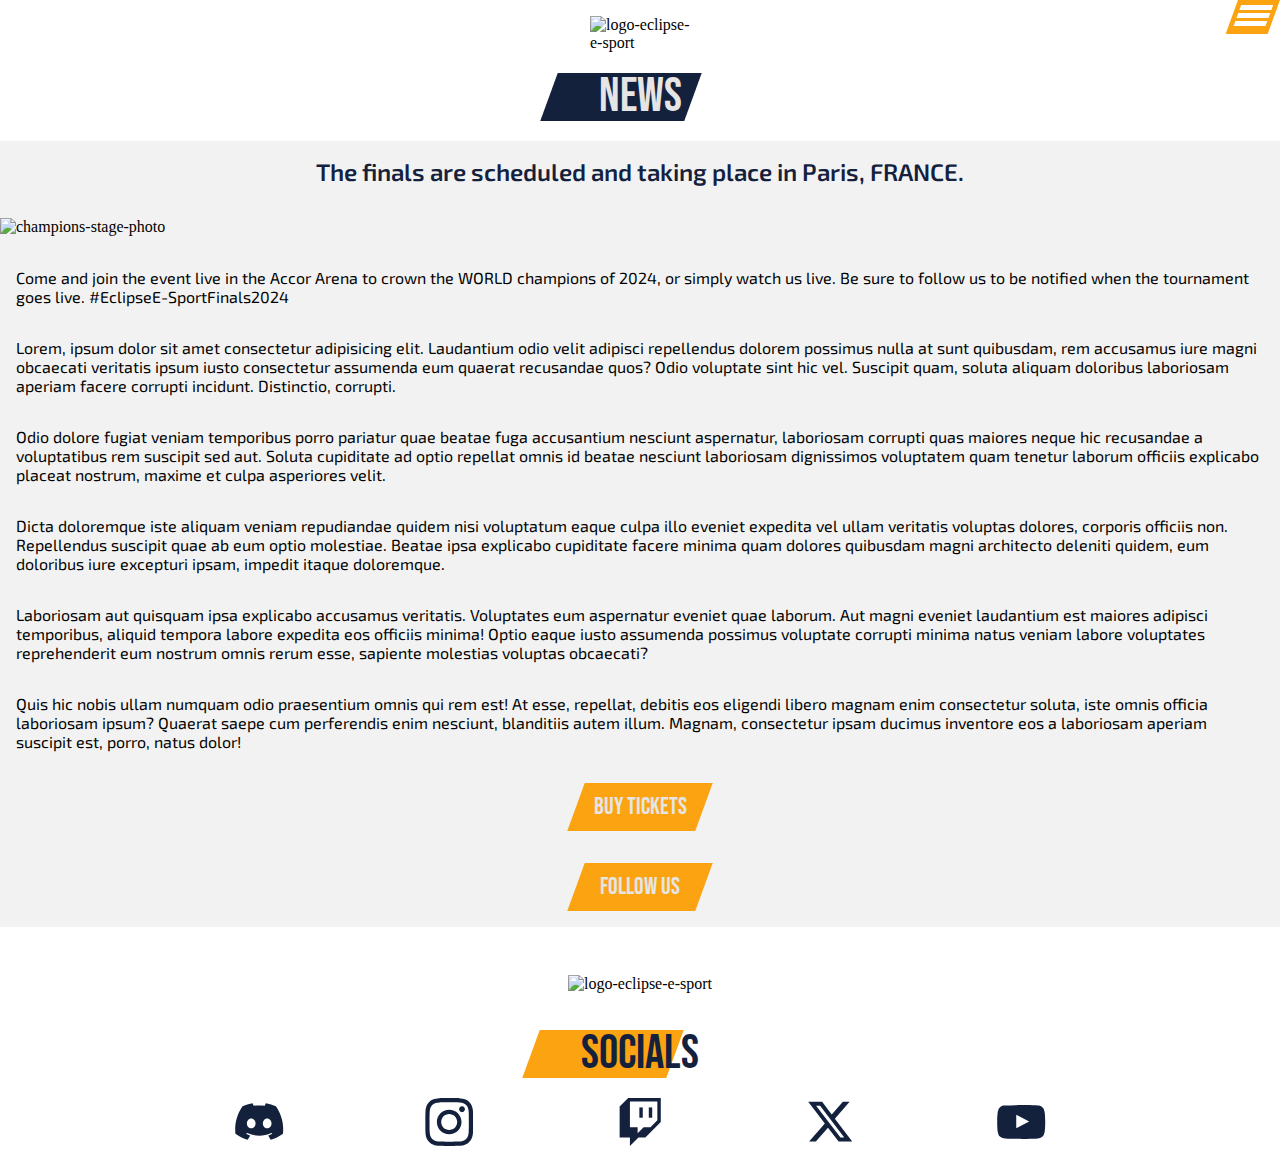
==== article.html @ 3eab0b76 "Version Mobile terminée, pages annexes crées et ajout de styles généraux" ====
<!DOCTYPE html>
<html lang="en">
  <head>
    <meta charset="UTF-8" />
    <meta name="viewport" content="width=device-width, initial-scale=1.0" />
    <link rel="icon" type="image/x-icon" href="./assets/img/logo1.svg" />
    <link rel="preconnect" href="https://fonts.googleapis.com" />
    <link rel="preconnect" href="https://fonts.gstatic.com" crossorigin />
    <link
      href="https://fonts.googleapis.com/css2?family=Bebas+Neue&family=Exo+2:ital,wght@0,100..900;1,100..900&display=swap"
      rel="stylesheet"
    />
    <link
      rel="stylesheet"
      href="https://cdnjs.cloudflare.com/ajax/libs/font-awesome/6.2.0/css/all.min.css"
      integrity="sha512-xh6O/CkQoPOWDdYTDqeRdPCVd1SpvCA9XXcUnZS2FmJNp1coAFzvtCN9BmamE+4aHK8yyUHUSCcJHgXloTyT2A=="
      crossorigin="anonymous"
      referrerpolicy="no-referrer"
    />
    <link rel="stylesheet" href="./assets/styles/styles.css" />
    <link rel="stylesheet" href="./assets/styles/buttons.css" />
    <title>Document</title>
  </head>
  <body>
    <header>
      <nav id="menu" class="menu">
        <a href="#" id="closeBtn" class="close">X</a>
        <ul>
          <li><a href="index.html">HOME</a></li>
          <li><a href="rankings.html">RANKINGS</a></li>
          <li><a href="index.html/#schedule">SCHEDULE</a></li>
          <li><a href="#">FAQ</a></li>
        </ul>
      </nav>
      <span class="burger-icon" id="openBtn">
        <span></span>
        <span></span>
        <span></span>
      </span>
      <img src="./assets/img/logo1.svg" alt="logo-eclipse-e-sport" />
    </header>
    <main>
      <section id="article-page" class="grid-center">
        <h2 class="section-title-primary">NEWS</h2>
        <article class="news-article">
          <div class="flex-it">
            <a href="#"
              ><h3>
                The finals are scheduled and taking place in Paris, FRANCE.
              </h3>
            </a>
          </div>
          <img
            src="assets/img/14b184db38811db48b84d3fd439f8caf501aec41.png"
            alt="champions-stage-photo"
          />

          <p>
            Come and join the event live in the Accor Arena to crown the WORLD
            champions of 2024, or simply watch us live. Be sure to follow us to
            be notified when the tournament goes live. #EclipseE-SportFinals2024
          </p>
          <p>
            Lorem, ipsum dolor sit amet consectetur adipisicing elit. Laudantium
            odio velit adipisci repellendus dolorem possimus nulla at sunt
            quibusdam, rem accusamus iure magni obcaecati veritatis ipsum iusto
            consectetur assumenda eum quaerat recusandae quos? Odio voluptate
            sint hic vel. Suscipit quam, soluta aliquam doloribus laboriosam
            aperiam facere corrupti incidunt. Distinctio, corrupti.
          </p>
          <p>
            Odio dolore fugiat veniam temporibus porro pariatur quae beatae fuga
            accusantium nesciunt aspernatur, laboriosam corrupti quas maiores
            neque hic recusandae a voluptatibus rem suscipit sed aut. Soluta
            cupiditate ad optio repellat omnis id beatae nesciunt laboriosam
            dignissimos voluptatem quam tenetur laborum officiis explicabo
            placeat nostrum, maxime et culpa asperiores velit.
          </p>
          <p>
            Dicta doloremque iste aliquam veniam repudiandae quidem nisi
            voluptatum eaque culpa illo eveniet expedita vel ullam veritatis
            voluptas dolores, corporis officiis non. Repellendus suscipit quae
            ab eum optio molestiae. Beatae ipsa explicabo cupiditate facere
            minima quam dolores quibusdam magni architecto deleniti quidem, eum
            doloribus iure excepturi ipsam, impedit itaque doloremque.
          </p>
          <p>
            Laboriosam aut quisquam ipsa explicabo accusamus veritatis.
            Voluptates eum aspernatur eveniet quae laborum. Aut magni eveniet
            laudantium est maiores adipisci temporibus, aliquid tempora labore
            expedita eos officiis minima! Optio eaque iusto assumenda possimus
            voluptate corrupti minima natus veniam labore voluptates
            reprehenderit eum nostrum omnis rerum esse, sapiente molestias
            voluptas obcaecati?
          </p>
          <p>
            Quis hic nobis ullam numquam odio praesentium omnis qui rem est! At
            esse, repellat, debitis eos eligendi libero magnam enim consectetur
            soluta, iste omnis officia laboriosam ipsum? Quaerat saepe cum
            perferendis enim nesciunt, blanditiis autem illum. Magnam,
            consectetur ipsam ducimus inventore eos a laboriosam aperiam
            suscipit est, porro, natus dolor!
          </p>
          <div class="skew secondary"><a href="">Buy tickets</a></div>
          <div class="skew secondary"><a href="">follow us</a></div>
        </article>
      </section>
    </main>
    <footer class="grid-center">
      <img
        class="logo"
        src="./assets/img/Logo2.svg"
        alt="logo-eclipse-e-sport"
      />
      <h2 id="footer" class="section-title-secondary">SOCIALS</h2>
      <!-- contient mes svg en html -->
      <div class="socials-container">
        <!-- <img src="./assets/img/discord-icon.svg" alt=""> -->
        <a href=""
          ><svg
            width="48"
            height="48"
            viewBox="0 0 48 48"
            fill="none"
            xmlns="http://www.w3.org/2000/svg"
          >
            <path
              d="M40.634 8.31115C37.5747 6.90738 34.294 5.87315 30.8638 5.28081C30.8013 5.26937 30.7389 5.29794 30.7067 5.35508C30.2848 6.10551 29.8175 7.08451 29.4902 7.854C25.8008 7.30166 22.1304 7.30166 18.5166 7.854C18.1893 7.06741 17.705 6.10551 17.2811 5.35508C17.249 5.29985 17.1866 5.27128 17.1241 5.28081C13.6958 5.87126 10.4151 6.90549 7.35387 8.31115C7.32737 8.32257 7.30465 8.34164 7.28958 8.36638C1.06678 17.6631 -0.6379 26.7313 0.19836 35.6871C0.202144 35.7309 0.22674 35.7728 0.260796 35.7995C4.36642 38.8145 8.34341 40.645 12.2466 41.8582C12.309 41.8773 12.3752 41.8544 12.415 41.803C13.3383 40.5421 14.1613 39.2127 14.867 37.8146C14.9086 37.7327 14.8688 37.6356 14.7837 37.6032C13.4783 37.108 12.2352 36.5042 11.0395 35.8185C10.9449 35.7633 10.9373 35.628 11.0243 35.5632C11.2759 35.3747 11.5276 35.1785 11.7679 34.9804C11.8114 34.9443 11.872 34.9366 11.9231 34.9595C19.7786 38.546 28.2831 38.546 36.0459 34.9595C36.097 34.9347 36.1576 34.9424 36.203 34.9785C36.4433 35.1766 36.6949 35.3747 36.9484 35.5632C37.0354 35.628 37.0298 35.7633 36.9352 35.8185C35.7394 36.5175 34.4964 37.108 33.189 37.6013C33.1039 37.6337 33.0661 37.7327 33.1077 37.8146C33.8285 39.2107 34.6515 40.5402 35.5578 41.8011C35.5956 41.8544 35.6637 41.8773 35.7262 41.8582C39.6483 40.645 43.6252 38.8145 47.7309 35.7995C47.7668 35.7728 47.7895 35.7328 47.7933 35.689C48.7942 25.3351 46.117 16.3413 40.6964 8.36827C40.6832 8.34164 40.6605 8.32257 40.634 8.31115ZM16.04 30.234C13.675 30.234 11.7263 28.0627 11.7263 25.3961C11.7263 22.7295 13.6372 20.5582 16.04 20.5582C18.4617 20.5582 20.3916 22.7486 20.3538 25.3961C20.3538 28.0627 18.4428 30.234 16.04 30.234ZM31.9895 30.234C29.6245 30.234 27.6758 28.0627 27.6758 25.3961C27.6758 22.7295 29.5867 20.5582 31.9895 20.5582C34.4113 20.5582 36.3411 22.7486 36.3033 25.3961C36.3033 28.0627 34.4113 30.234 31.9895 30.234Z"
              fill="#14213D"
            /></svg
        ></a>
        <a href=""
          ><svg
            width="48"
            height="48"
            viewBox="0 0 48 48"
            fill="none"
            xmlns="http://www.w3.org/2000/svg"
          >
            <g clip-path="url(#clip0_57_334)">
              <path
                d="M24 4.32187C30.4125 4.32187 31.1719 4.35 33.6938 4.4625C36.0375 4.56562 37.3031 4.95938 38.1469 5.2875C39.2625 5.71875 40.0688 6.24375 40.9031 7.07812C41.7469 7.92188 42.2625 8.71875 42.6938 9.83438C43.0219 10.6781 43.4156 11.9531 43.5188 14.2875C43.6313 16.8187 43.6594 17.5781 43.6594 23.9813C43.6594 30.3938 43.6313 31.1531 43.5188 33.675C43.4156 36.0188 43.0219 37.2844 42.6938 38.1281C42.2625 39.2438 41.7375 40.05 40.9031 40.8844C40.0594 41.7281 39.2625 42.2438 38.1469 42.675C37.3031 43.0031 36.0281 43.3969 33.6938 43.5C31.1625 43.6125 30.4031 43.6406 24 43.6406C17.5875 43.6406 16.8281 43.6125 14.3063 43.5C11.9625 43.3969 10.6969 43.0031 9.85313 42.675C8.7375 42.2438 7.93125 41.7188 7.09688 40.8844C6.25313 40.0406 5.7375 39.2438 5.30625 38.1281C4.97813 37.2844 4.58438 36.0094 4.48125 33.675C4.36875 31.1438 4.34063 30.3844 4.34063 23.9813C4.34063 17.5688 4.36875 16.8094 4.48125 14.2875C4.58438 11.9437 4.97813 10.6781 5.30625 9.83438C5.7375 8.71875 6.2625 7.9125 7.09688 7.07812C7.94063 6.23438 8.7375 5.71875 9.85313 5.2875C10.6969 4.95938 11.9719 4.56562 14.3063 4.4625C16.8281 4.35 17.5875 4.32187 24 4.32187ZM24 0C17.4844 0 16.6688 0.028125 14.1094 0.140625C11.5594 0.253125 9.80625 0.665625 8.2875 1.25625C6.70312 1.875 5.3625 2.69062 4.03125 4.03125C2.69063 5.3625 1.875 6.70313 1.25625 8.27813C0.665625 9.80625 0.253125 11.55 0.140625 14.1C0.028125 16.6687 0 17.4844 0 24C0 30.5156 0.028125 31.3312 0.140625 33.8906C0.253125 36.4406 0.665625 38.1938 1.25625 39.7125C1.875 41.2969 2.69063 42.6375 4.03125 43.9688C5.3625 45.3 6.70313 46.125 8.27813 46.7344C9.80625 47.325 11.55 47.7375 14.1 47.85C16.6594 47.9625 17.475 47.9906 23.9906 47.9906C30.5063 47.9906 31.3219 47.9625 33.8813 47.85C36.4313 47.7375 38.1844 47.325 39.7031 46.7344C41.2781 46.125 42.6188 45.3 43.95 43.9688C45.2812 42.6375 46.1063 41.2969 46.7156 39.7219C47.3063 38.1938 47.7188 36.45 47.8313 33.9C47.9438 31.3406 47.9719 30.525 47.9719 24.0094C47.9719 17.4938 47.9438 16.6781 47.8313 14.1188C47.7188 11.5688 47.3063 9.81563 46.7156 8.29688C46.125 6.70312 45.3094 5.3625 43.9688 4.03125C42.6375 2.7 41.2969 1.875 39.7219 1.26562C38.1938 0.675 36.45 0.2625 33.9 0.15C31.3313 0.028125 30.5156 0 24 0Z"
                fill="#14213D"
              />
              <path
                d="M24 11.6719C17.1938 11.6719 11.6719 17.1938 11.6719 24C11.6719 30.8062 17.1938 36.3281 24 36.3281C30.8062 36.3281 36.3281 30.8062 36.3281 24C36.3281 17.1938 30.8062 11.6719 24 11.6719ZM24 31.9969C19.5844 31.9969 16.0031 28.4156 16.0031 24C16.0031 19.5844 19.5844 16.0031 24 16.0031C28.4156 16.0031 31.9969 19.5844 31.9969 24C31.9969 28.4156 28.4156 31.9969 24 31.9969Z"
                fill="#14213D"
              />
              <path
                d="M39.6937 11.1843C39.6937 12.778 38.4 14.0624 36.8156 14.0624C35.2219 14.0624 33.9375 12.7687 33.9375 11.1843C33.9375 9.59053 35.2313 8.30615 36.8156 8.30615C38.4 8.30615 39.6937 9.5999 39.6937 11.1843Z"
                fill="#14213D"
              />
            </g>
            <defs>
              <clipPath id="clip0_57_334">
                <rect width="48" height="48" fill="white" />
              </clipPath>
            </defs>
          </svg>
        </a>
        <a href=""
          ><svg
            width="48"
            height="48"
            viewBox="0 0 48 48"
            fill="none"
            xmlns="http://www.w3.org/2000/svg"
          >
            <path
              d="M12.0014 0L3.42999 8.57143V39.4286H13.7157V48L22.2871 39.4286H29.1443L44.5728 24V0H12.0014ZM41.1443 22.2857L34.2871 29.1429H27.43L21.43 35.1429V29.1429H13.7157V3.42857H41.1443V22.2857Z"
              fill="#14213D"
            />
            <path
              d="M36.0014 9.42847H32.5729V19.7142H36.0014V9.42847Z"
              fill="#14213D"
            />
            <path
              d="M26.5727 9.42871H23.1442V19.7144H26.5727V9.42871Z"
              fill="#14213D"
            /></svg
        ></a>
        <a href=""
          ><svg
            width="48"
            height="48"
            viewBox="0 0 48 48"
            fill="none"
            xmlns="http://www.w3.org/2000/svg"
          >
            <path
              d="M36.6526 3.80786H43.3995L28.6594 20.6548L46 43.5798H32.4225L21.7881 29.6759L9.61989 43.5798H2.86886L18.6349 25.5601L2 3.80786H15.9222L25.5348 16.5165L36.6526 3.80786ZM34.2846 39.5414H38.0232L13.8908 7.63413H9.87892L34.2846 39.5414Z"
              fill="#14213D"
            />
          </svg>
        </a>
        <a href="">
          <svg
            width="48"
            height="48"
            viewBox="0 0 48 48"
            fill="none"
            xmlns="http://www.w3.org/2000/svg"
          >
            <path
              d="M47.5219 14.4001C47.5219 14.4001 47.0531 11.0907 45.6094 9.6376C43.7812 7.7251 41.7375 7.71572 40.8 7.60322C34.0875 7.11572 24.0094 7.11572 24.0094 7.11572H23.9906C23.9906 7.11572 13.9125 7.11572 7.2 7.60322C6.2625 7.71572 4.21875 7.7251 2.39062 9.6376C0.946875 11.0907 0.4875 14.4001 0.4875 14.4001C0.4875 14.4001 0 18.2907 0 22.172V25.8095C0 29.6907 0.478125 33.5813 0.478125 33.5813C0.478125 33.5813 0.946875 36.8907 2.38125 38.3438C4.20937 40.2563 6.60938 40.1907 7.67813 40.397C11.5219 40.7626 24 40.8751 24 40.8751C24 40.8751 34.0875 40.8563 40.8 40.3782C41.7375 40.2657 43.7812 40.2563 45.6094 38.3438C47.0531 36.8907 47.5219 33.5813 47.5219 33.5813C47.5219 33.5813 48 29.7001 48 25.8095V22.172C48 18.2907 47.5219 14.4001 47.5219 14.4001ZM19.0406 30.2251V16.7345L32.0062 23.5032L19.0406 30.2251Z"
              fill="#14213D"
            />
          </svg>
        </a>
      </div>
    </footer>

    <script src="./assets/js/main.js"></script>
    <script src="./assets/js/menuBurger.js"></script>
  </body>
</html>
---- assets/styles/styles.css ----
/* // || RESET CSS || \\ */

html,
body,
div,
span,
applet,
object,
iframe,
h1,
h2,
h3,
h4,
h5,
h6,
p,
blockquote,
pre,
a,
abbr,
acronym,
address,
big,
cite,
code,
del,
dfn,
em,
img,
ins,
kbd,
q,
s,
samp,
small,
strike,
strong,
sub,
sup,
tt,
var,
b,
u,
i,
center,
dl,
dt,
dd,
ol,
ul,
li,
fieldset,
form,
label,
legend,
table,
caption,
tbody,
tfoot,
thead,
tr,
th,
td,
article,
aside,
canvas,
details,
embed,
figure,
figcaption,
footer,
header,
hgroup,
menu,
nav,
output,
ruby,
section,
summary,
time,
mark,
audio,
video {
  margin: 0;
  padding: 0;
  border: 0;
  font-size: 100%;
  font: inherit;
  vertical-align: baseline;
  text-decoration: none;
  list-style-type: none;
}

img {
  display: block;
}

/* || VARIABLES || */

:root {
  interpolate-size: allow-keywords;
  --ff-brand: "Bebas Neue", sans-serif;
  --ff-text: "Exo 2", sans-serif;

  --fw-n: 400;
  --fw-m: 600;
  --fw-b: 800;

  --fs-s: 0.8rem;
  --fs-2: 2rem;
  --fs-3: 3rem;
  --fs-4: 4rem;
  --fs-5: 5rem;
  --fs-p: 1rem;

  --primary-clr: #14213d;
  --primary-clr-light: #4467b2;
  --primary-clr-lighter: hsla(221, 45%, 48%, 0.75);
  --secondary-clr: #fca311;
  --secondary-clr-light: hsla(37, 98%, 53%, 0.8);
  --grey: #e5e5e5;
  --grey-light: hsla(0, 0%, 90%, 0.8);
  --grey-lighter: hsla(0, 0%, 90%, 0.5);

  --spacer: 1rem;
  --spacer-md: calc(var(--spacer) * 2);
  --spacer-lg: calc(var(--spacer) * 3);

  --margin: 0 0 var(--spacer) 0;

  --shadow: 0 0 1rem rgba(0, 0, 0, 0.25);

  /*Use of linear gradient for coloriring the background img*/
  --bg-blue: url(../img/bg-blue.png) top/cover no-repeat;
  --bg-yellow: url(../img/bg-yellow.png) top/cover no-repeat;
  --bg-gray: url(../img/bg-grey.png) top/cover no-repeat;
  --bg-gray2: url(../img/bg-grey2.png) top/cover no-repeat;
}

/* || UTILITY CLASSES || */
.mobile-hidden {
  display: none;
}
/* for the arrow on the right of the title*/
.flex-it {
  display: flex;
  justify-content: space-between;
}

.section-padding {
  padding: var(--spacer) 0;
}

.grid-center {
  display: grid;
  place-items: center;
}

.section-title-primary {
  font-family: var(--ff-brand);
  display: inline-block;
  position: relative;
  font-size: var(--fs-3);
  color: var(--grey);
  z-index: 1;
}

.section-title-primary::before {
  position: absolute;
  z-index: -1;
  content: "";
  top: 5px;
  left: -50px;
  height: 3rem;
  width: 9rem;
  transform: skewX(-20deg);
  transform-origin: right;
  background-color: var(--primary-clr);
}
.section-title-secondary {
  font-family: var(--ff-brand);
  display: inline-block;
  position: relative;
  font-size: var(--fs-3);
  color: var(--primary-clr);
  z-index: 1;
}

.section-title-secondary::before {
  position: absolute;
  z-index: -1;
  content: "";
  top: 5px;
  left: -50px;
  height: 3rem;
  width: 9rem;
  transform: skewX(-20deg);
  transform-origin: right;
  background-color: var(--secondary-clr);
  transition: all 1s;
}

/* || HEADER || */

header {
  background: var(--bg-blue);
  background-blend-mode: color-burn;
  display: grid;
  grid-template-columns: auto;
}

header > img {
  width: 100px;
  margin: var(--spacer) 0;
  grid-column: 2;
  grid-row: 1; /* force the position of the image on the first and unique row instead of creating a new one*/
}

/* || MENU BURGER || */

.menu {
  text-align: center;
  font-family: var(--ff-brand);
  width: 100%;
  height: 100%;
  padding-top: var(--spacer);
  position: fixed;
  z-index: 1000;
  top: 0;
  right: -2000px;
  background: var(--bg-yellow);
  background-blend-mode: color-burn;
  transition: all 0.5s ease-in-out;
}

.menu a {
  font-size: var(--fs-4);
  display: block;
  color: var(--grey);
}

.menu li {
  padding: var(--spacer-lg);
}

.menu.active {
  right: 0;
  transition: all 0.5s ease;
}

.menu .close {
  position: absolute;
  top: 0;
  right: 10px;
  font-size: 2rem;
  line-height: 2rem;
}

.burger-icon {
  width: fit-content;
  padding: 0.3rem;
  place-self: start end;
  grid-row: 1;
  grid-column: 2;
  background-color: #fca311;
  transform: skewX(-20deg);
  transform-origin: top;
}

.burger-icon span {
  display: block;
  width: 2rem;
  height: 5px;
  background-color: white;
  margin: 0 0 3px 0;
}

.burger-icon:hover {
  cursor: pointer;
}

/* || HERO || */

#hero {
  font-family: var(--ff-brand);
  background-color: var(--grey);
}

#hero article {
  display: grid;
  grid-template-rows: repeat(3, auto);
  grid-template-columns: repeat(3, 1fr);
  gap: var(--spacer-md);
  padding: var(--spacer);
}

h1 {
  font-size: var(--fs-5);
  color: var(--primary-clr);
  grid-column: 1/4;
}

#hero p {
  font-size: var(--fs-2);
  grid-row: 2;
  grid-column: 1/4;
}

/*BOUTON HERO A REFAIRE AVEC LE BUTTONS CSS*/

#hero > article > a {
  font-size: 1.5rem;
  display: block;
  text-align: center;
  text-wrap: nowrap;
  place-self: center;
  padding: 0.5rem 2rem 0.5rem 2rem;
  background-color: var(--secondary-clr);
  line-height: 2rem;
  color: var(--grey);
  grid-column-start: 2;
  position: relative;
  z-index: 1;
  isolation: isolate;
  overflow: hidden;
}

#hero > article > a::before {
  position: absolute;
  content: "";
  height: 8rem;
  width: 10rem;
  top: -100px;
  left: -250px;
  transform: skewX(-40deg);
  background-color: var(--primary-clr);
  transition: all 0.5s ease-in-out;
  z-index: -1;
  border: 20px solid var(--primary-clr-lighter);
}

#hero a:hover::before {
  background-color: #14213d;
  top: -20px;
  left: -57px;
}

/* || NEWS SECTION ||*/

#news {
  background: var(--bg-yellow);
  display: grid;
}

.news-article a {
  text-decoration: none;
  color: var(--primary-clr);
}

#news h2 {
  place-self: end;
  padding-inline: var(--spacer);
}

.news-article {
  margin-block: var(--spacer);
  background-color: var(--grey-lighter);
  padding: var(--spacer) 0;
  display: grid;
  grid-template-columns: 1rem repeat(2, 1fr) 1rem;
  grid-template-rows: auto;
  gap: 2rem 0;
}

.news-article > img {
  width: 100%;
  grid-column: 2/4;
  grid-row: 1;
  display: block;
}

.news-article > .flex-it,
.news-article h3 {
  font-family: var(--ff-text);
  font-weight: var(--fw-m);
  font-size: 1.5rem;
  grid-column: 2/4;
  grid-row: 2;
}

.news-article p {
  font-family: var(--ff-text);
  grid-row: 3;
  grid-column: 2/4;
}

#news > .skew {
  /*skewed buttons look in buttons.css*/
  place-self: center;
}

/* ||  SPONSORS || */

#sponsors {
  background: var(--bg-gray);
  background-blend-mode: color-burn;
}

#sponsors h2 {
  color: var(--primary-clr);
}

#sponsors > img {
  padding: var(--spacer);
}

/*SCHEDULE SECTION */

#schedule {
  background: var(--bg-blue);
  max-width: 100%;
}

/* || FAQ SECTION ||*/
#faq {
  padding-inline: var(--spacer);
  background: var(--bg-blue);
}
#faq h2 {
  margin-inline: var(--spacer-lg);
  color: var(--grey);
}

#faq > p {
  letter-spacing: -4px;
  text-align: center;
  text-shadow: var(--primary-clr) 2px 0 2px;
  font-family: var(--ff-text);
  color: var(--grey);
  font-size: var(--fs-3);
  margin-block: var(--spacer-md);
}
summary {
  color: var(--primary-clr);
  cursor: pointer;
  display: flex;
  justify-content: space-between;
  align-items: center;
  padding: var(--spacer);
}

#faq > div {
  width: 100%;
  height: fit-content;
  background-color: var(--grey-lighter);
  border-radius: 2rem;
}

details {
  margin: 1rem;
  display: block;
  font-family: var(--ff-text);
  padding-block: 0.25rem;
  overflow: hidden;
}

details > p {
  color: var(--primary-clr);
  display: block;
  margin-inline: 1rem;
  padding: 1rem;
  border-top: 1px solid var(--primary-clr-lighter);
}

details::details-content {
  block-size: 0;
  transition: block-size 1s, content-visibility 1s;
  transition-behavior: allow-discrete;
}

details[open]::details-content {
  block-size: auto;
}

#faq i {
  margin-left: var(--spacer);
  transition: 0.5s;
}

details[open] i {
  transform: rotate(270deg);
}

/*  || NEWS PAGE || */

#newspage {
  background: var(--bg-gray2);
}

/* || ARTICLE PAGE || */

#article-page {
  background: var(--bg-yellow);
}

#article-page .news-article {
  grid-template-columns: repeat(3, 1fr);
  grid-template-rows: auto;
  place-items: center;
}

#article-page .news-article > img {
  grid-column: 1/4;
  grid-row: 2;
}

#article-page .news-article > .flex-it {
  padding-inline: var(--spacer);
  grid-row: 1;
  grid-column: 1 / 4;
}

#article-page .news-article p {
  padding-inline: var(--spacer);
  grid-row: auto;
  grid-column: 1 / 4;
}

#article-page .news-article div {
  grid-column: 2/3;
}
/* || FOOTER || */

footer {
  background: var(--bg-gray);
  padding: var(--spacer);
  gap: var(--spacer);
}

.logo {
  place-self: center;
  padding: var(--spacer);
}

footer > div {
  width: 75%;
  display: grid;
  place-self: center;
  gap: var(--spacer);
  grid-template-columns: repeat((5, 1fr));
}

footer > div > a {
  grid-row: 1;
}

footer > div > a > svg {
  grid-row: 1;
  width: 100%;
}
---- assets/styles/buttons.css ----
/*SKEWED BUTTON*/
.skew {
  position: relative;
  transform: skewX(-20deg);
  height: auto;
  width: 8rem;
  text-align: center;
  overflow: hidden;
}

.skew a {
  font-family: var(--ff-brand);
  display: block;
  line-height: 3rem;
  font-size: 1.5rem;
  text-align: center;
  color: #e5e5e5;
  transform: skewX(20deg);
}

.primary {
  border: 2px var(--primary-clr) solid;
  background-color: var(--primary-clr);
}

.secondary {
  background-color: var(--secondary-clr);
}

.skew.primary::before {
  position: absolute;
  content: "";
  width: 8rem;
  height: 4rem;
  bottom: 20px;
  left: -150px;
  background-color: var(--secondary-clr);
  transition: all 0.25s ease;
}

.skew.primary:hover::before,
.skew.primary:focus::before {
  left: 0;
  bottom: 0;
}
.skew.primary:hover a,
.skew.primary:focus a {
  color: var(--primary-clr);
}

.skew.secondary::before {
  position: absolute;
  content: "";
  width: 8rem;
  height: 4rem;
  bottom: 20px;
  left: -150px;
  background-color: var(--primary-clr);
  transition: all 0.25s ease;
}

.skew.secondary:hover::before,
.skew.secondary:focus::before {
  left: 0;
  bottom: 0;
}
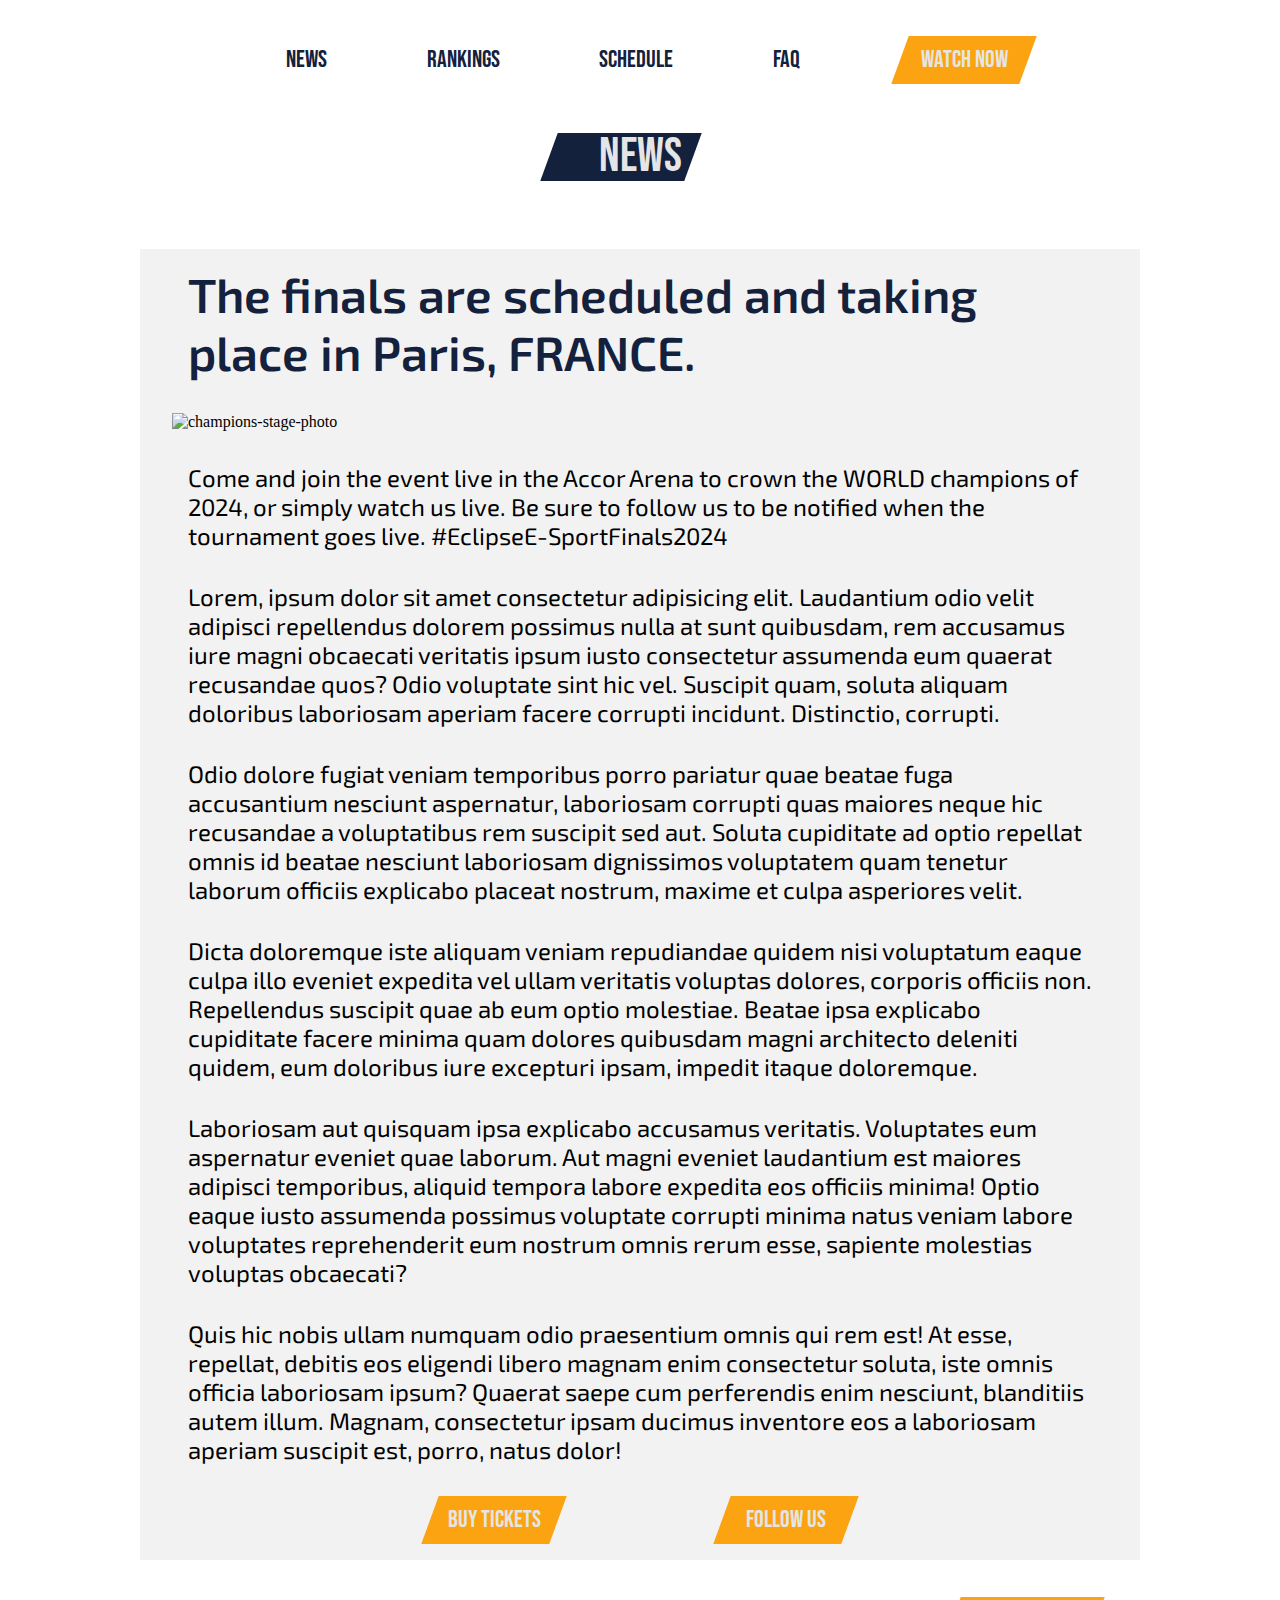
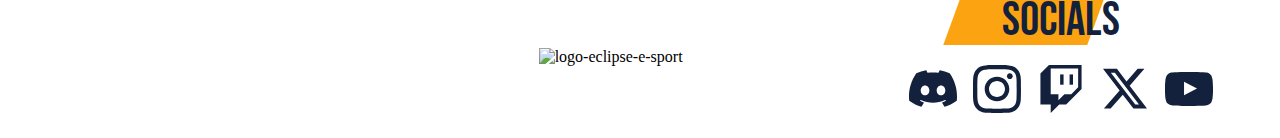
==== commit 203e2b63: "Design fini, ajout d'hover, media queries. Version 1.0" ====
--- a/article.html
+++ b/article.html
@@ -19,10 +19,10 @@
     />
     <link rel="stylesheet" href="./assets/styles/styles.css" />
     <link rel="stylesheet" href="./assets/styles/buttons.css" />
-    <title>Document</title>
+    <title>Latest News</title>
   </head>
   <body>
-    <header>
+    <header id="menu-mobile">
       <nav id="menu" class="menu">
         <a href="#" id="closeBtn" class="close">X</a>
         <ul>
@@ -39,11 +39,29 @@
       </span>
       <img src="./assets/img/logo1.svg" alt="logo-eclipse-e-sport" />
     </header>
-    <main>
+    <main id="article-main">
+      <header id="menu-desktop" class="mobile-hidden">
+        <nav>
+          <ul>
+            <li>
+              <a href="./index.html"
+                ><img src="./assets/img/logo-text.svg" alt=""
+              /></a>
+            </li>
+            <li><a href="./index.html#news">NEWS</a></li>
+            <li><a href="./rankings.html">RANKINGS</a></li>
+            <li><a href="./index.html">SCHEDULE</a></li>
+            <li><a href="./index.html">FAQ</a></li>
+            <div class="skew secondary">
+              <li><a href="">WATCH NOW</a></li>
+            </div>
+          </ul>
+        </nav>
+      </header>
       <section id="article-page" class="grid-center">
         <h2 class="section-title-primary">NEWS</h2>
         <article class="news-article">
-          <div class="flex-it">
+          <div class="link-title">
             <a href="#"
               ><h3>
                 The finals are scheduled and taking place in Paris, FRANCE.
@@ -101,8 +119,13 @@
             consectetur ipsam ducimus inventore eos a laboriosam aperiam
             suscipit est, porro, natus dolor!
           </p>
-          <div class="skew secondary"><a href="">Buy tickets</a></div>
-          <div class="skew secondary"><a href="">follow us</a></div>
+          <div class="flex-it button-row">
+            <div class="skew secondary">
+              <a href="">BUY TICKETS</a>
+            </div>
+            <div class="skew secondary">
+              <a href="">FOLLOW US</a>
+            </div>
         </article>
       </section>
     </main>
--- a/assets/styles/styles.css
+++ b/assets/styles/styles.css
@@ -147,13 +147,13 @@
   justify-content: space-between;
 }
 
-.section-padding {
-  padding: var(--spacer) 0;
-}
-
 .grid-center {
   display: grid;
   place-items: center;
+}
+
+.section-padding {
+  padding: var(--spacer) 0;
 }
 
 .section-title-primary {
@@ -202,14 +202,14 @@
 
 /* || HEADER || */
 
-header {
+#menu-mobile {
   background: var(--bg-blue);
   background-blend-mode: color-burn;
   display: grid;
   grid-template-columns: auto;
 }
 
-header > img {
+#menu-mobile > img {
   width: 100px;
   margin: var(--spacer) 0;
   grid-column: 2;
@@ -226,7 +226,7 @@
   padding-top: var(--spacer);
   position: fixed;
   z-index: 1000;
-  top: 0;
+  top: -2000px;
   right: -2000px;
   background: var(--bg-yellow);
   background-blend-mode: color-burn;
@@ -234,7 +234,7 @@
 }
 
 .menu a {
-  font-size: var(--fs-4);
+  font-size: clamp(2rem, -0.9737rem + 3.3158vw, 3rem);
   display: block;
   color: var(--grey);
 }
@@ -244,6 +244,7 @@
 }
 
 .menu.active {
+  top: 0;
   right: 0;
   transition: all 0.5s ease;
 }
@@ -287,11 +288,32 @@
 }
 
 #hero article {
+  position: relative;
   display: grid;
   grid-template-rows: repeat(3, auto);
   grid-template-columns: repeat(3, 1fr);
   gap: var(--spacer-md);
   padding: var(--spacer);
+  overflow: hidden;
+}
+
+#hero article:hover::before {
+  left: 150%;
+  transform: skewX(-40deg);
+  transform-origin: left;
+}
+
+#hero article::before {
+  position: absolute;
+  left: -100px;
+  top: -100px;
+  right: 0;
+  content: "";
+  width: 20%;
+  height: 150%;
+  background-color: var(--grey-lighter);
+  opacity: 0.2;
+  transition: all 0.75s ease-in-out;
 }
 
 h1 {
@@ -379,17 +401,28 @@
   display: block;
 }
 
-.news-article > .flex-it,
 .news-article h3 {
   font-family: var(--ff-text);
   font-weight: var(--fw-m);
-  font-size: 1.5rem;
+  font-size: var(--fs-2);
+}
+
+.news-article .link-title {
+  grid-row: 2;
   grid-column: 2/4;
-  grid-row: 2;
+}
+
+.news-article .link-title a {
+  transition: 0.5s;
+}
+
+.news-article .link-title a:hover {
+  opacity: 0.8;
 }
 
 .news-article p {
   font-family: var(--ff-text);
+  font-size: 1.5rem;
   grid-row: 3;
   grid-column: 2/4;
 }
@@ -402,8 +435,11 @@
 /* ||  SPONSORS || */
 
 #sponsors {
+  display: grid;
   background: var(--bg-gray);
   background-blend-mode: color-burn;
+  place-self: center;
+  width: 100%;
 }
 
 #sponsors h2 {
@@ -427,7 +463,7 @@
   background: var(--bg-blue);
 }
 #faq h2 {
-  margin-inline: var(--spacer-lg);
+  margin-left: 4rem;
   color: var(--grey);
 }
 
@@ -493,8 +529,13 @@
 
 /*  || NEWS PAGE || */
 
-#newspage {
+#main-newspage {
   background: var(--bg-gray2);
+}
+
+#newspage .news-article {
+  background-color: var(--grey-lighter);
+  margin-bottom: 0;
 }
 
 /* || ARTICLE PAGE || */
@@ -514,7 +555,7 @@
   grid-row: 2;
 }
 
-#article-page .news-article > .flex-it {
+#article-page .news-article > .link-title {
   padding-inline: var(--spacer);
   grid-row: 1;
   grid-column: 1 / 4;
@@ -526,28 +567,30 @@
   grid-column: 1 / 4;
 }
 
-#article-page .news-article div {
-  grid-column: 2/3;
+#article-page .news-article .button-row {
+  grid-row: 9;
+  width: 80%;
+  grid-column: 1 / 4;
 }
 /* || FOOTER || */
 
 footer {
+  display: grid;
+  place-items: center;
   background: var(--bg-gray);
   padding: var(--spacer);
   gap: var(--spacer);
 }
 
 .logo {
-  place-self: center;
   padding: var(--spacer);
 }
 
 footer > div {
   width: 75%;
   display: grid;
-  place-self: center;
   gap: var(--spacer);
-  grid-template-columns: repeat((5, 1fr));
+  grid-template-columns: repeat(5, 1fr);
 }
 
 footer > div > a {
@@ -558,3 +601,304 @@
   grid-row: 1;
   width: 100%;
 }
+
+/* || MEDIA HERO || */
+
+/*  ||  MENU DESKTOP  || */
+
+#menu-desktop {
+  display: none;
+  align-items: center;
+  position: relative;
+  width: 80%;
+  max-width: 1100px;
+  top: 20px;
+  left: 20px;
+  isolation: isolate;
+}
+
+#menu-desktop::before {
+  content: "";
+  position: absolute;
+  background: var(--bg-gray);
+  min-width: 99%;
+  height: 2rem;
+  transform: skewX(-20deg);
+  padding: var(--spacer);
+  padding-right: 0;
+  z-index: -1;
+}
+
+#menu-desktop > nav > ul {
+  font-family: var(--ff-brand);
+  font-size: 1.5rem;
+  padding: var(--spacer);
+  display: flex;
+  justify-content: space-between;
+  align-items: center;
+  text-align: center;
+}
+
+#menu-desktop > nav > ul > li > a {
+  line-height: 3rem;
+  color: #14213d;
+}
+
+#menu-desktop > nav > ul > li > a:hover {
+  color: var(--secondary-clr);
+}
+
+#menu-desktop img {
+  width: 150px;
+}
+
+@media (min-width: 800px) {
+  #menu-mobile {
+    display: none;
+  }
+
+  #menu-desktop {
+    display: grid;
+  }
+
+  .blue-wrapper {
+    background: var(--bg-blue);
+  }
+  .mobile-hidden {
+    display: inline-block;
+  }
+  #hero {
+    box-sizing: border-box;
+    background: transparent;
+    display: grid;
+    place-self: center;
+    grid-template-columns: repeat(8, 97px);
+    grid-template-rows: 1rem repeat(6, 100px) 1rem;
+  }
+  #hero article {
+    background-color: var(--grey-lighter);
+    height: fit-content;
+    grid-column: 2 /6;
+    grid-row: 3/6;
+  }
+  #hero img {
+    grid-column: 2 / 8;
+    grid-row: 2 /7;
+    width: 100%;
+  }
+  #hero h1 {
+    font-size: var(--fs-3);
+    color: #e5e5e5;
+  }
+  #hero p {
+    font-size: 1.5rem;
+  }
+}
+
+@media (min-width: 1200px) {
+  #hero article {
+    grid-column: 1/5;
+  }
+}
+
+/* || MEDIA NEWS || */
+
+@media (min-width: 800px) {
+  #news h2 {
+    grid-row: 1;
+    place-self: start;
+    grid-column: 8;
+  }
+
+  .button-row {
+    justify-content: space-evenly;
+    width: 100%;
+  }
+
+  #news {
+    padding: var(--spacer-md);
+    place-self: center;
+    grid-template-columns: repeat(8, 1fr);
+    grid-template-rows: 2rem repeat(2, 1fr) 2rem;
+    gap: var(--spacer);
+  }
+  #main-news {
+    padding: var(--spacer);
+    gap: var(--spacer-md);
+    display: flex;
+    max-height: fit-content;
+    flex-direction: column;
+    grid-column: 1 / 6;
+    grid-row: 2 / 4;
+    place-items: center;
+  }
+
+  #main-news > img {
+    place-self: start;
+  }
+
+  #news > #main-news h3 {
+    font-size: var(--fs-2);
+  }
+
+  #news > #main-news p {
+    font-size: 1.5rem;
+  }
+
+  .grid-span3 {
+    grid-column: 6 / span 3;
+  }
+  #side-article1 {
+    grid-row: 2;
+  }
+  #side-article2 {
+    grid-row: 3;
+  }
+  #news > .skew {
+    grid-row: 4;
+    grid-column: 4 / span 2;
+  }
+}
+
+/* || SPONSORS MEDIA || */
+
+@media (min-width: 800px) {
+  #sponsors {
+    display: grid;
+    grid-template-columns: repeat(3, 1fr);
+    grid-row: auto;
+    place-items: center;
+  }
+  #sponsors h2 {
+    grid-row: 1;
+    grid-column: 2;
+  }
+
+  #sponsors img {
+    grid-row: 2;
+  }
+}
+
+/* || FAQ MEDIA || */
+
+@media (min-width: 800px) {
+  #faq > p {
+    font-size: var(--fs-4);
+  }
+
+  #faq div {
+    max-width: 1000px;
+    margin: 0 auto;
+    font-size: 1.5rem;
+  }
+}
+
+/*  || FOOTER MEDIA ||  */
+@media (min-width: 800px) {
+  footer {
+    grid-template-columns: repeat(3, 1fr);
+    grid-template-rows: repeat(2, 1fr);
+  }
+  footer img {
+    width: 50%;
+    grid-column: 2;
+    grid-row: 1/3;
+  }
+  footer h2 {
+    grid-column: 3;
+    grid-row: 1;
+    place-self: end center;
+  }
+
+  footer div {
+    grid-column: 3;
+    grid-row: 2;
+    place-self: start center;
+  }
+}
+
+/*  ||  NEWS PAGE  ||  */
+@media (min-width: 800px) {
+  #main-newspage {
+    background: var(--bg-yellow);
+    padding-inline: var(--spacer-lg);
+    padding-bottom: var(--spacer-lg);
+  }
+
+  #newspage h2 {
+    margin-block: var(--spacer-lg);
+  }
+
+  #newspage .news-article {
+    grid-template-columns: 1fr;
+    padding-top: 0;
+    padding-block: 0;
+    max-width: 750px;
+  }
+
+  #newspage .news-article p {
+    grid-column: 1/4;
+    padding: var(--spacer-md);
+    font-size: 1.5rem;
+  }
+
+  #newspage .news-article img {
+    width: 100%;
+    grid-column: 1 / 4;
+  }
+
+  #newspage .news-article > .link-title {
+    grid-column: 1/4;
+  }
+
+  #newspage .news-article h3 {
+    display: block;
+    font-size: var(--fs-3);
+    padding-inline: var(--spacer);
+  }
+
+  #newspage .button-row {
+    grid-row: 4;
+    margin-bottom: var(--spacer-md);
+  }
+}
+
+/*  ||  ARTICLE PAGE  ||  */
+@media (min-width: 800px) {
+  #article-main {
+    background: var(--bg-yellow);
+  }
+
+  #article-page h2 {
+    margin: var(--spacer-lg);
+  }
+
+  article {
+    max-width: 1000px;
+  }
+
+  #article-page .news-article {
+    grid-template-columns: 2rem repeat(3, 1fr) 2rem;
+  }
+
+  #article-page .news-article .link-title {
+    grid-column: 2 / 5;
+  }
+
+  #article-page article .link-title h3 {
+    font-size: var(--fs-3);
+  }
+
+  #article-page .news-article > img {
+    grid-column: 2 / 5;
+  }
+
+  #article-page .news-article p {
+    grid-column: 2 / 5;
+    font-size: 1.5rem;
+  }
+
+  #article-page .news-article .button-row {
+    grid-column: 2 / 5;
+  }
+}
